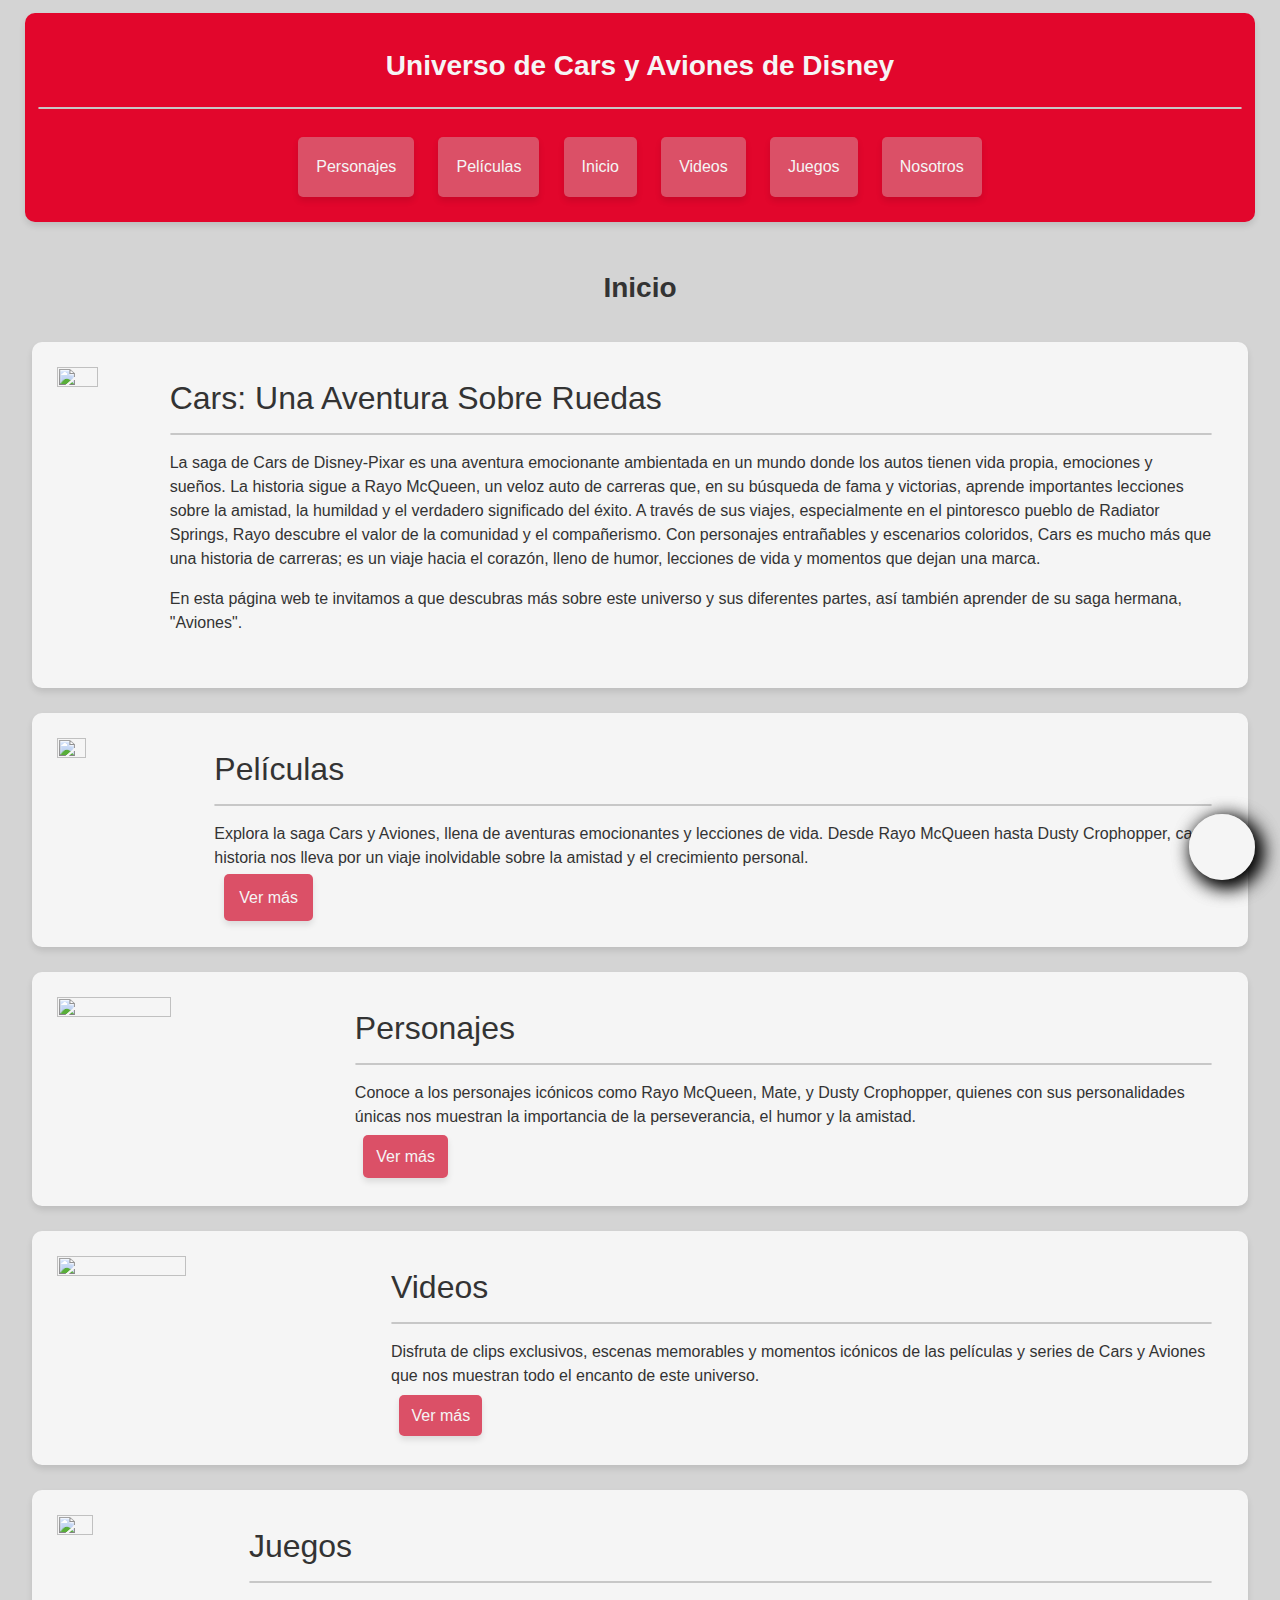
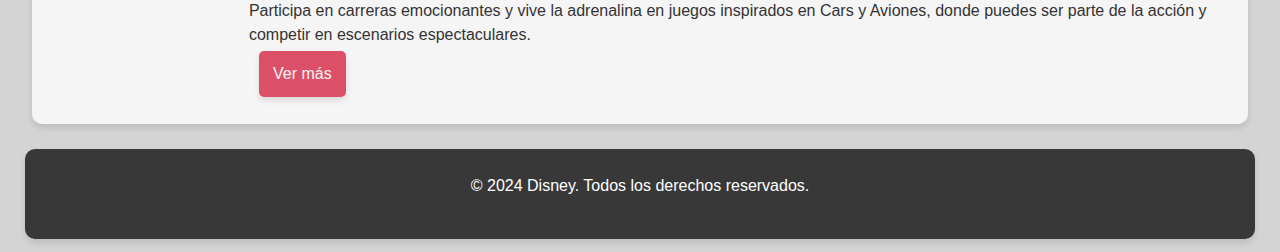
==== index.html @ 8ee9c665 "Add files via upload" ====
<!DOCTYPE html>
<html lang="es">
<head>
    <meta charset="UTF-8">
    <meta name="viewport" content="width=device-width, initial-scale=1.0">
    <title>Universo de Cars y Aviones - Disney</title>
    <link rel="stylesheet" href="https://stackpath.bootstrapcdn.com/bootstrap/4.3.1/css/bootstrap.min.css" integrity="sha384-ggOyR0iXCbMQv3Xipma34MD+dH/1fQ784/j6cY/iJTQUOhcWr7x9JvoRxT2MZw1T" crossorigin="anonymous">
    <link rel="stylesheet" href="css/style.css">
</head>
<body>
    <header id="inicio">
        <h1>Universo de Cars y Aviones de Disney</h1>
        <hr>
        <nav>
            <a href="personajes.html">Personajes</a>
            <a href="peliculas.html">Películas</a>
            <a href="index.html">Inicio</a>
            <a href="videos.html">Videos</a>
            <a href="juegos.html">Juegos</a>
            <a href="nosotros.html">Nosotros</a>
        </nav>
    </header>
    
<br>
    <main>
        <h1>Inicio</h1>
<section>
    <img src="img/3caa115554f44216154adaed787e1610.jpg" width="41%" height="31%">
    <div>
        <h2>Cars: Una Aventura Sobre Ruedas</h2>
        <hr>
        <p>La saga de Cars de Disney-Pixar es una aventura emocionante ambientada en un mundo donde los autos tienen vida propia, emociones y sueños. La historia sigue a Rayo McQueen, un veloz auto de carreras que, en su búsqueda de fama y victorias, aprende importantes lecciones sobre la amistad, la humildad y el verdadero significado del éxito. A través de sus viajes, especialmente en el pintoresco pueblo de Radiator Springs, Rayo descubre el valor de la comunidad y el compañerismo. Con personajes entrañables y escenarios coloridos, Cars es mucho más que una historia de carreras; es un viaje hacia el corazón, lleno de humor, lecciones de vida y momentos que dejan una marca.</p>
        <p>En esta página web te invitamos a que descubras más sobre este universo y sus diferentes partes, así también aprender de su saga hermana, "Aviones".</p>
    </div>
</section>

<section id="peliculas">
    <img src="img/poster1.jpg" width="20%" height="40%">
    <div>
        <h2>Películas</h2>
        <hr>
        <p>Explora la saga Cars y Aviones, llena de aventuras emocionantes y lecciones de vida. Desde Rayo McQueen hasta Dusty Crophopper, cada historia nos lleva por un viaje inolvidable sobre la amistad y el crecimiento personal.</p>
        <a href="peliculas.html">Ver más</a>
    </div>
</section>

<section id="personajes">
    <img src="img/personajes.jpg" width="40%" height="40%">
    <div>
        <h2>Personajes</h2>
        <hr>
        <p>Conoce a los personajes icónicos como Rayo McQueen, Mate, y Dusty Crophopper, quienes con sus personalidades únicas nos muestran la importancia de la perseverancia, el humor y la amistad.</p>
        <a href="personajes.html">Ver más</a>
    </div>
</section>

<section id="videos">
    <img src="img/gif cars.gif" width="40%" height="20%">
    <div>
        <h2>Videos</h2>
        <hr>
        <p>Disfruta de clips exclusivos, escenas memorables y momentos icónicos de las películas y series de Cars y Aviones que nos muestran todo el encanto de este universo.</p>
        <a href="videos.html">Ver más</a>
    </div>
</section>

<section id="juegos">
    <img src="img/carsraceorama.jpg" width="20%" height="40%">
    <div>
        <h2>Juegos</h2>
        <hr>
        <p>Participa en carreras emocionantes y vive la adrenalina en juegos inspirados en Cars y Aviones, donde puedes ser parte de la acción y competir en escenarios espectaculares.</p>
        <a href="juegos.html">Ver más</a>
    </div>
</section>

    </main>
    <footer>
        <p>&copy; 2024 Disney. Todos los derechos reservados.</p>
    </footer>
    <button id="back-to-top" onclick="location.href='#inicio'"></button>
<button id="back-to-top" onclick="location.href='#inicio'"></button></body>
</html>
---- css/style.css ----
body {
    font-family: Arial, sans-serif;
    background-color: #d4d4d4;
    color: #333;
    padding: 1%;
    display: flex;
    align-items: center;
    flex-direction: column;
    background-image: url("https://www.transparenttextures.com/patterns/asfalt-dark.png");
}

h1 {
    font-size: 28px;
    margin: 2%;
    font-weight: bolder;
}

hr {
    border: #c7c7c7, 1.5px, solid;
    border-radius: 10px;
}

div {
    margin: 1%
}

header {
    width: 98%;
    background-color: #E2062C;
    color: whitesmoke;
    text-align: center;
    padding: 1%;
    border-radius: 10px;
    box-shadow: 0 4px 6px rgba(0, 0, 0, 0.1);
}

nav {
    display: flex;
    justify-content: center;
    flex-wrap: wrap;
}


a {
    margin: 1%;
    text-overflow: ellipsis;
    color: whitesmoke;
    background-color: #db5067;
    padding: 1.5%;
    border-radius: 5px;
    box-shadow: 0 4px 6px rgba(0, 0, 0, 0.1);
    text-decoration: none;
    text-align: center;
    transition: background-color 0.3s ease;
}

a:hover {
    background-color: #ee2e4e;
    color: white;
    text-decoration: none;
}


main {
    width: 100%;
    display: flex;
    align-items: center;
    flex-direction: column;
    gap: 1%;
}

section {
    display: inline-flex;
    width: 97%;
    margin: 1% auto;
    background-color: whitesmoke;
    padding: 2%;
    border-radius: 10px;
    box-shadow: 0 4px 6px rgba(0, 0, 0, 0.1);
    word-wrap: break-word;
}

.nosotros {
    display: flex;
    align-items: center;
    gap: 15px;
}

.movie-poster {
    width: 25%;
    aspect-ratio: 2 / 3;
    margin: 0 5px;
    transition: transform 0.3s ease;
    transform-origin: center bottom;
    transform: perspective(800px) rotateX(5deg);
}

.movie-poster:hover {
    transform: perspective(800px) rotateX(12deg);
    box-shadow: 4 10px 13px rgba(0, 0, 0, 0.1);

}

.infoimg {
    width: 100%;
    min-width: 240px;
    max-width: 240px;
    height: auto;
    display: block;
    margin: 0 auto;
}


.custom-carousel-control {
    align-self: center;
    width: 40px;
    height: 40px;
    background-size: 80%;
}

@media (max-width: 768px) {
    .movie-poster {
        width: 40%;
    }
}

footer {
    border-radius: 10px;
    width: 98%;
    background-color: #383838;
    color: white;
    text-align: center;
    padding: 2%;
    margin-top: 1%;
    box-shadow: 0 4px 6px rgba(0, 0, 0, 0.1);
}

.video {
    display: flex;
    justify-content: space-between;
}

#back-to-top {
    position: fixed;
    bottom: 20px;
    right: 25px;
    width: 50px;
    height: 50px;
    background: url("../img/flecha.png");
    background-size: contain;
    background-repeat: no-repeat;
    border: solid 20px whitesmoke;
    cursor: pointer;
    padding: 1%;
    border-radius: 100%;
    background-color: whitesmoke;
    filter: drop-shadow(5px 5px 10px #000000);
    transition: 0.5s;
}

#back-to-top:hover {
    padding: 1.5%;
    box-shadow: 40px 50px 102px 4px rgba(0, 0, 0, 0.75);
}
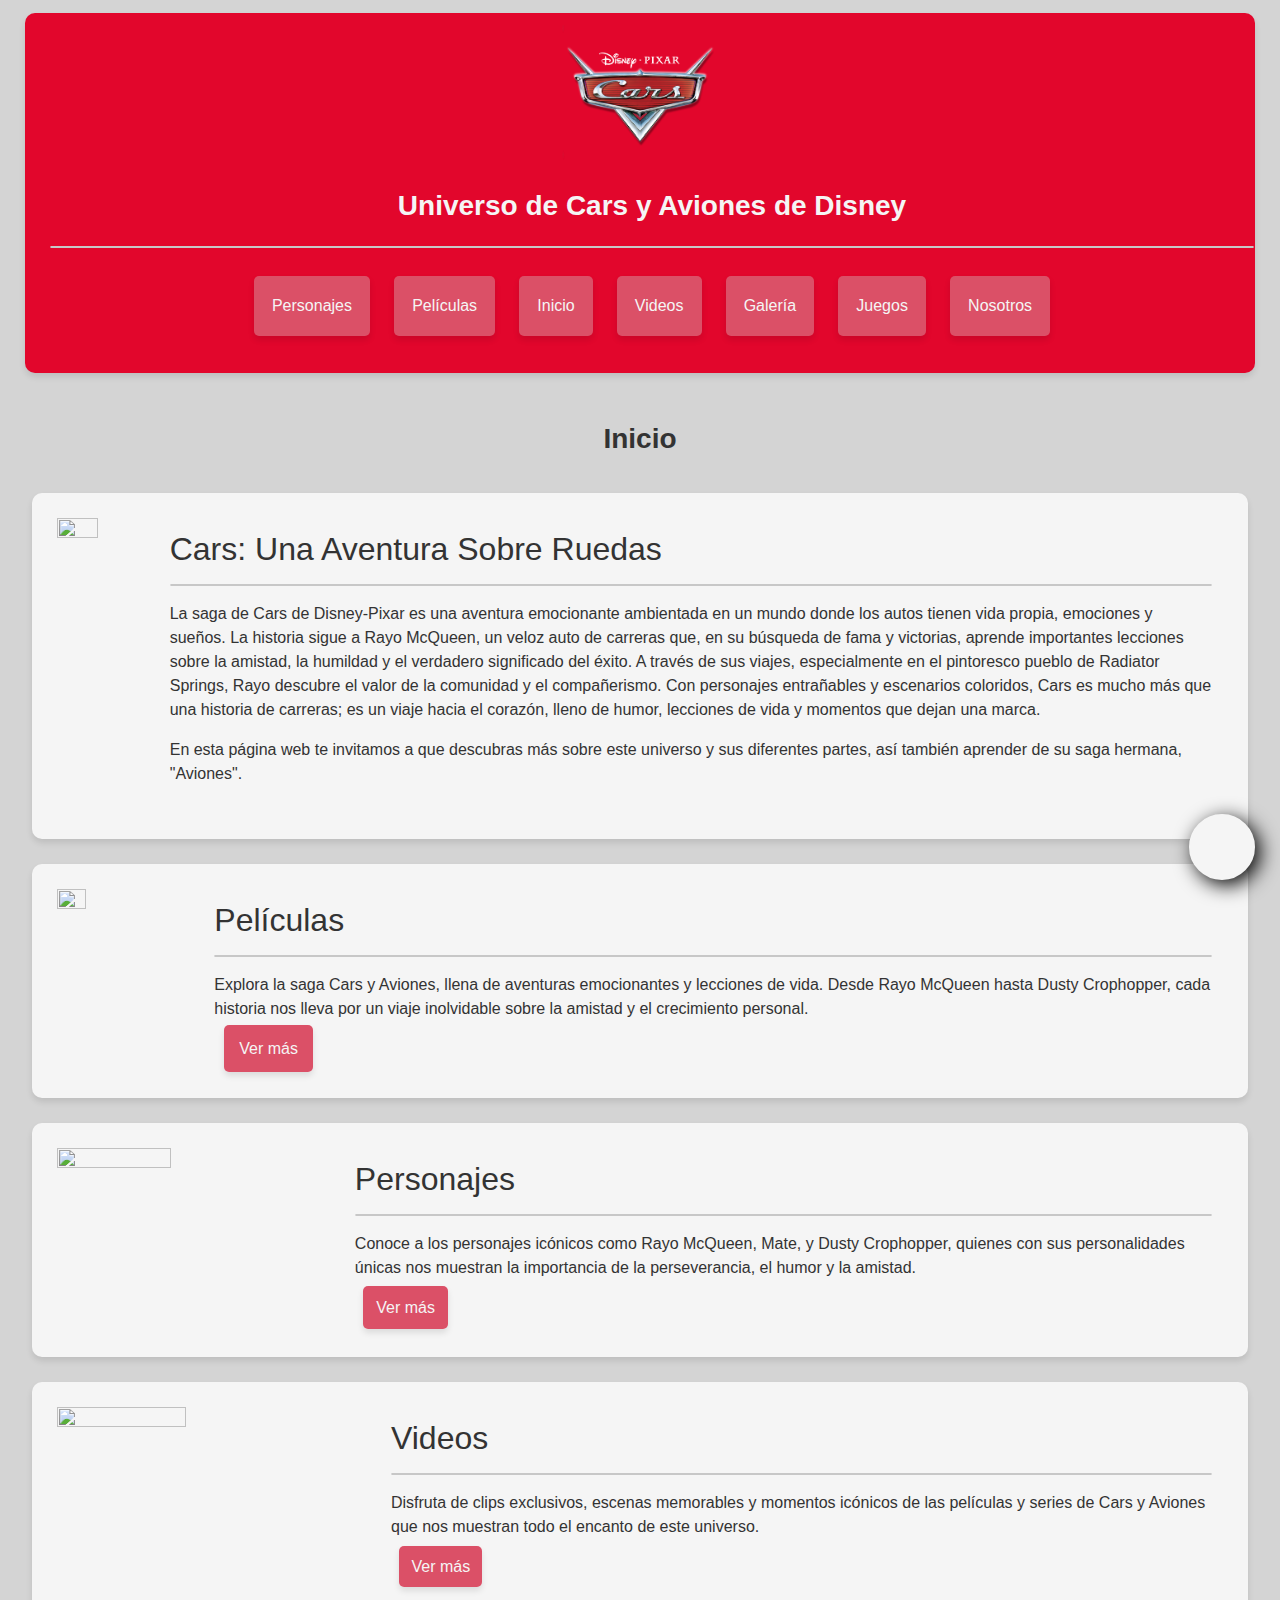
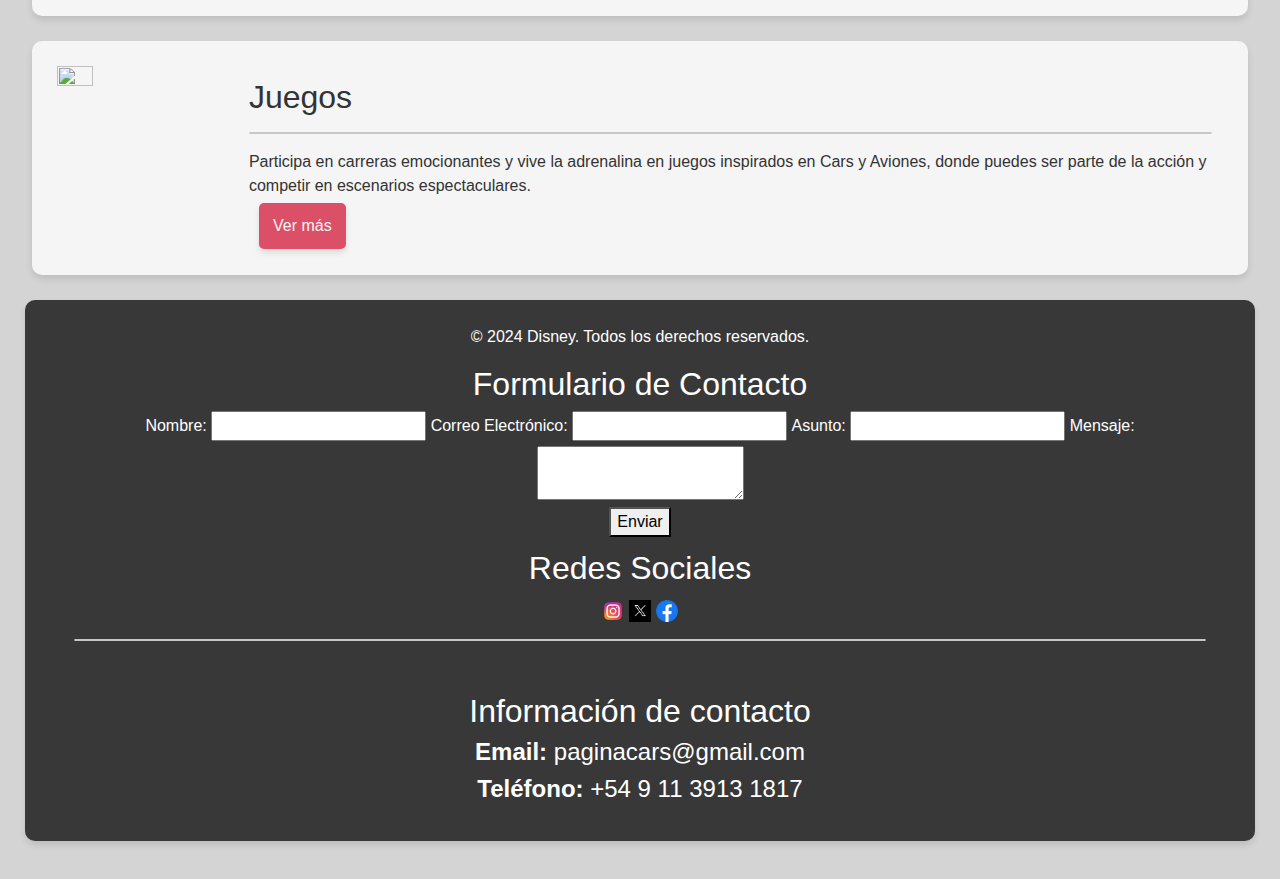
==== commit 4fcdde19: "Add files via upload" ====
--- a/index.html
+++ b/index.html
@@ -6,9 +6,24 @@
     <title>Universo de Cars y Aviones - Disney</title>
     <link rel="stylesheet" href="https://stackpath.bootstrapcdn.com/bootstrap/4.3.1/css/bootstrap.min.css" integrity="sha384-ggOyR0iXCbMQv3Xipma34MD+dH/1fQ784/j6cY/iJTQUOhcWr7x9JvoRxT2MZw1T" crossorigin="anonymous">
     <link rel="stylesheet" href="css/style.css">
+    <script>
+        window.addEventListener("scroll", function() {
+    const element = document.getElementById("myElement");
+    const scrollPosition = window.scrollY;
+
+    if (scrollPosition > 300) {
+        element.classList.add("visible");
+    } else {
+        element.classList.remove("visible");
+    }
+});
+
+    </script>
 </head>
 <body>
     <header id="inicio">
+        <img src="img/disney-and-pixar-cars.svg" width="13%" height="auto">
+        <div style="width: 100%;">
         <h1>Universo de Cars y Aviones de Disney</h1>
         <hr>
         <nav>
@@ -16,9 +31,12 @@
             <a href="peliculas.html">Películas</a>
             <a href="index.html">Inicio</a>
             <a href="videos.html">Videos</a>
+            <a href="galeria.html">Galería</a>
             <a href="juegos.html">Juegos</a>
             <a href="nosotros.html">Nosotros</a>
+            
         </nav>
+    </div>
     </header>
     
 <br>
@@ -77,7 +95,46 @@
     </main>
     <footer>
         <p>&copy; 2024 Disney. Todos los derechos reservados.</p>
+       
+        <div class="form-container">
+
+            <form action="index.html" method="post">
+                <h2>Formulario de Contacto</h2>
+                    <label for="name">Nombre:</label>
+                    <input type="text" id="name" name="name" required>
+               
+                    <label for="email">Correo Electrónico:</label>
+                    <input type="email" id="email" name="email" required>
+                
+                    <label for="subject">Asunto:</label>
+                    <input type="text" id="subject" name="subject" required>
+              
+                    <label for="message">Mensaje:</label>
+                    <textarea id="message" name="message" required></textarea><br>  
+                
+                    <button type="submit">Enviar</button>
+            </form>
+
+            <div class="tarjeta">
+                <h2>Redes Sociales</h2>
+
+                <div class="redes">
+                    <img src="img/igpiola.png" alt="" width="2%">
+
+                        <img src="img/X.jpg" alt="" width="2%">
+                    
+                        <img src="img/face.png" alt="" width="2%">
+                </div>
+                <hr><br>
+                <div>
+                    <h2>Información de contacto</h2>
+                    <h4><b>Email: </b>paginacars@gmail.com</h4>
+                    <h4><b>Teléfono: </b>+54 9 11 3913 1817</h4>
+                </div>
+            </div>
     </footer>
-    <button id="back-to-top" onclick="location.href='#inicio'"></button>
-<button id="back-to-top" onclick="location.href='#inicio'"></button></body>
+    <div class="hidden" id="myElement">
+        <button id="back-to-top" onclick="location.href='#inicio'"></button>
+    </div>
+</body>
 </html>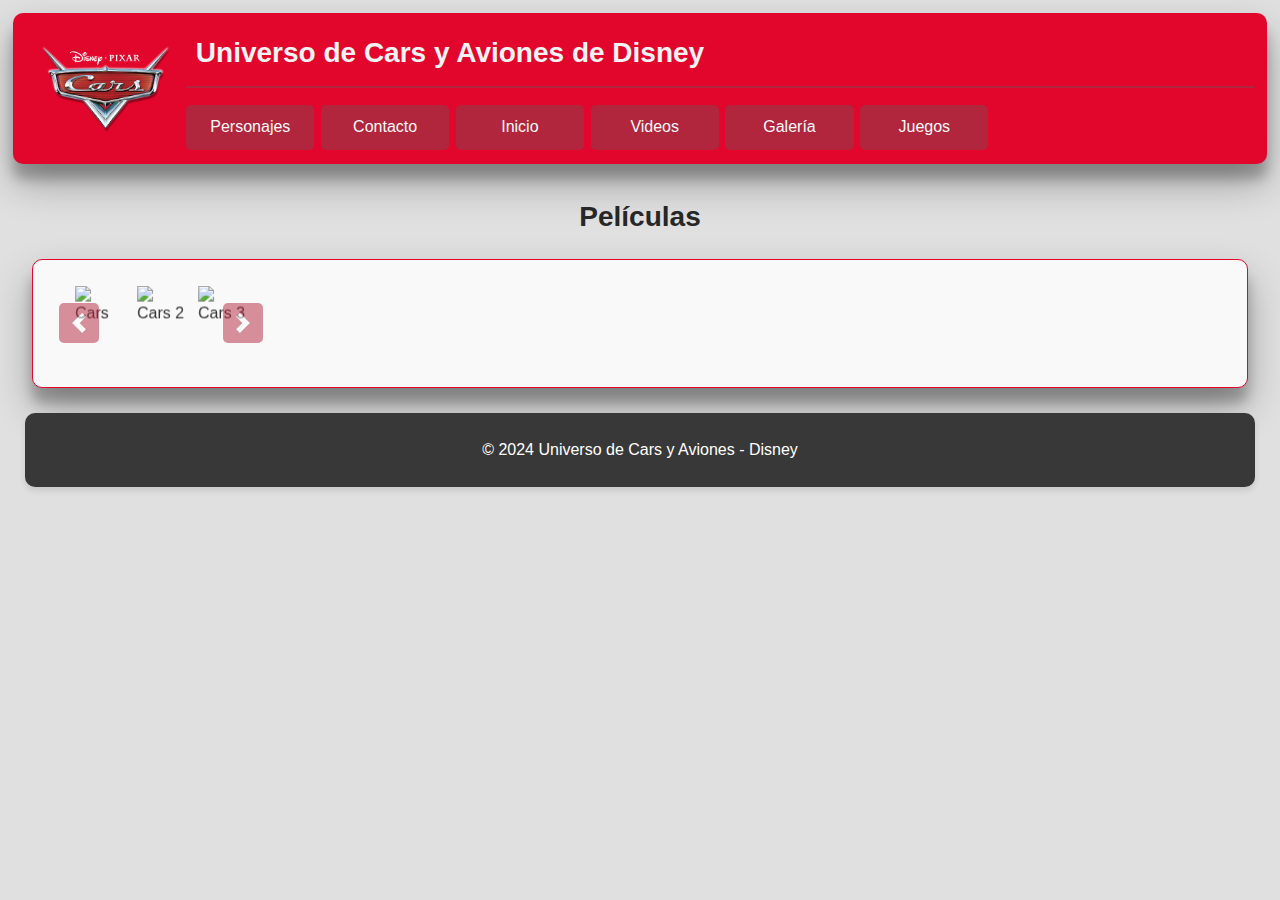
==== commit e4dada65: "Add files via upload" ====
--- a/index.html
+++ b/index.html
@@ -1,140 +1,87 @@
 <!DOCTYPE html>
 <html lang="es">
+
 <head>
     <meta charset="UTF-8">
     <meta name="viewport" content="width=device-width, initial-scale=1.0">
     <title>Universo de Cars y Aviones - Disney</title>
-    <link rel="stylesheet" href="https://stackpath.bootstrapcdn.com/bootstrap/4.3.1/css/bootstrap.min.css" integrity="sha384-ggOyR0iXCbMQv3Xipma34MD+dH/1fQ784/j6cY/iJTQUOhcWr7x9JvoRxT2MZw1T" crossorigin="anonymous">
+    <link rel="stylesheet" href="https://stackpath.bootstrapcdn.com/bootstrap/4.3.1/css/bootstrap.min.css"
+        integrity="sha384-ggOyR0iXCbMQv3Xipma34MD+dH/1fQ784/j6cY/iJTQUOhcWr7x9JvoRxT2MZw1T" crossorigin="anonymous">
     <link rel="stylesheet" href="css/style.css">
-    <script>
-        window.addEventListener("scroll", function() {
-    const element = document.getElementById("myElement");
-    const scrollPosition = window.scrollY;
+</head>
 
-    if (scrollPosition > 300) {
-        element.classList.add("visible");
-    } else {
-        element.classList.remove("visible");
-    }
-});
-
-    </script>
-</head>
 <body>
     <header id="inicio">
         <img src="img/disney-and-pixar-cars.svg" width="13%" height="auto">
         <div style="width: 100%;">
-        <h1>Universo de Cars y Aviones de Disney</h1>
-        <hr>
-        <nav>
-            <a href="personajes.html">Personajes</a>
-            <a href="peliculas.html">Películas</a>
-            <a href="index.html">Inicio</a>
-            <a href="videos.html">Videos</a>
-            <a href="galeria.html">Galería</a>
-            <a href="juegos.html">Juegos</a>
-            <a href="nosotros.html">Nosotros</a>
-            
-        </nav>
-    </div>
+            <h1>Universo de Cars y Aviones de Disney</h1>
+            <hr>
+            <nav>
+                <a href="personajes.html">Personajes</a>
+                <a href="contacto.html">Contacto</a>
+                <a href="index.html">Inicio</a>
+                <a href="videos.html">Videos</a>
+                <a href="galeria.html">Galería</a>
+                <a href="juegos.html">Juegos</a>
+            </nav>
+        </div>
     </header>
-    
-<br>
+    <br>
     <main>
-        <h1>Inicio</h1>
-<section>
-    <img src="img/3caa115554f44216154adaed787e1610.jpg" width="41%" height="31%">
-    <div>
-        <h2>Cars: Una Aventura Sobre Ruedas</h2>
-        <hr>
-        <p>La saga de Cars de Disney-Pixar es una aventura emocionante ambientada en un mundo donde los autos tienen vida propia, emociones y sueños. La historia sigue a Rayo McQueen, un veloz auto de carreras que, en su búsqueda de fama y victorias, aprende importantes lecciones sobre la amistad, la humildad y el verdadero significado del éxito. A través de sus viajes, especialmente en el pintoresco pueblo de Radiator Springs, Rayo descubre el valor de la comunidad y el compañerismo. Con personajes entrañables y escenarios coloridos, Cars es mucho más que una historia de carreras; es un viaje hacia el corazón, lleno de humor, lecciones de vida y momentos que dejan una marca.</p>
-        <p>En esta página web te invitamos a que descubras más sobre este universo y sus diferentes partes, así también aprender de su saga hermana, "Aviones".</p>
-    </div>
-</section>
+        <h1>Películas</h1>
+        <section>
+            <div id="movieCarousel" class="carousel slide" data-bs-ride="carousel">
+                <div class="carousel-inner">
+                    <div class="carousel-item active">
+                        <div class="d-flex justify-content-center">
+                            <img src="img/cars.jpg" class="movie-poster" alt="Cars"
+                                onclick="window.location.href='cars.html'">
+                            <img src="img/cars2.webp" class="movie-poster" alt="Cars 2"
+                                onclick="window.location.href='cars2.html'">
+                            <img src="img/cars3.jpg" class="movie-poster" alt="Cars 3"
+                                onclick="window.location.href='cars3.html'">
+                        </div>
+                    </div>
+                    <div class="carousel-item">
+                        <div class="d-flex justify-content-center">
+                            <img src="img/aviones.jpg" class="movie-poster" alt="Aviones"
+                                onclick="window.location.href='aviones.html'">
+                            <img src="img/aviones2.jpg" class="movie-poster" alt="Aviones 2: Equipo de Rescate"
+                                onclick="window.location.href='aviones2.html'">
+                        </div>
+                    </div>
+                </div>
+                <a class="carousel-control-prev custom-carousel-control" href="#movieCarousel" role="button"
+                    data-slide="prev">
+                    <span class="carousel-control-prev-icon" aria-hidden="true"></span>
+                    <span class="sr-only">Previous</span>
+                </a>
+                <a class="carousel-control-next custom-carousel-control" href="#movieCarousel" role="button"
+                    data-slide="next">
+                    <span class="carousel-control-next-icon" aria-hidden="true"></span>
+                    <span class="sr-only">Next</span>
+                </a>
+            </div>
+        </section>
+    </main>
 
-<section id="peliculas">
-    <img src="img/poster1.jpg" width="20%" height="40%">
-    <div>
-        <h2>Películas</h2>
-        <hr>
-        <p>Explora la saga Cars y Aviones, llena de aventuras emocionantes y lecciones de vida. Desde Rayo McQueen hasta Dusty Crophopper, cada historia nos lleva por un viaje inolvidable sobre la amistad y el crecimiento personal.</p>
-        <a href="peliculas.html">Ver más</a>
-    </div>
-</section>
+    <footer>
+        &copy; 2024 Universo de Cars y Aviones - Disney
+    </footer>
 
-<section id="personajes">
-    <img src="img/personajes.jpg" width="40%" height="40%">
-    <div>
-        <h2>Personajes</h2>
-        <hr>
-        <p>Conoce a los personajes icónicos como Rayo McQueen, Mate, y Dusty Crophopper, quienes con sus personalidades únicas nos muestran la importancia de la perseverancia, el humor y la amistad.</p>
-        <a href="personajes.html">Ver más</a>
-    </div>
-</section>
-
-<section id="videos">
-    <img src="img/gif cars.gif" width="40%" height="20%">
-    <div>
-        <h2>Videos</h2>
-        <hr>
-        <p>Disfruta de clips exclusivos, escenas memorables y momentos icónicos de las películas y series de Cars y Aviones que nos muestran todo el encanto de este universo.</p>
-        <a href="videos.html">Ver más</a>
-    </div>
-</section>
-
-<section id="juegos">
-    <img src="img/carsraceorama.jpg" width="20%" height="40%">
-    <div>
-        <h2>Juegos</h2>
-        <hr>
-        <p>Participa en carreras emocionantes y vive la adrenalina en juegos inspirados en Cars y Aviones, donde puedes ser parte de la acción y competir en escenarios espectaculares.</p>
-        <a href="juegos.html">Ver más</a>
-    </div>
-</section>
-
-    </main>
-    <footer>
-        <p>&copy; 2024 Disney. Todos los derechos reservados.</p>
-       
-        <div class="form-container">
-
-            <form action="index.html" method="post">
-                <h2>Formulario de Contacto</h2>
-                    <label for="name">Nombre:</label>
-                    <input type="text" id="name" name="name" required>
-               
-                    <label for="email">Correo Electrónico:</label>
-                    <input type="email" id="email" name="email" required>
-                
-                    <label for="subject">Asunto:</label>
-                    <input type="text" id="subject" name="subject" required>
-              
-                    <label for="message">Mensaje:</label>
-                    <textarea id="message" name="message" required></textarea><br>  
-                
-                    <button type="submit">Enviar</button>
-            </form>
-
-            <div class="tarjeta">
-                <h2>Redes Sociales</h2>
-
-                <div class="redes">
-                    <img src="img/igpiola.png" alt="" width="2%">
-
-                        <img src="img/X.jpg" alt="" width="2%">
-                    
-                        <img src="img/face.png" alt="" width="2%">
-                </div>
-                <hr><br>
-                <div>
-                    <h2>Información de contacto</h2>
-                    <h4><b>Email: </b>paginacars@gmail.com</h4>
-                    <h4><b>Teléfono: </b>+54 9 11 3913 1817</h4>
-                </div>
-            </div>
-    </footer>
+    <script src="https://code.jquery.com/jquery-3.3.1.slim.min.js"
+        integrity="sha384-q8i/X+965DzO0rT7abK41JStQIAqVgRVzpbzo5smXKp4YfRvH+8abtTE1Pi6jizo"
+        crossorigin="anonymous"></script>
+    <script src="https://cdnjs.cloudflare.com/ajax/libs/popper.js/1.14.7/umd/popper.min.js"
+        integrity="sha384-UO2eT0CpHqdSJQ6hJty5KVphtPhzWj9WO1clHTMGa3JDZwrnQq4sF86dIHNDz0W1"
+        crossorigin="anonymous"></script>
+    <script src="https://stackpath.bootstrapcdn.com/bootstrap/4.3.1/js/bootstrap.min.js"
+        integrity="sha384-JjSmVgyd0p3pXB1rRibZUAYoIIy6OrQ6VrjIEaFf/nJGzIxFDsf4x0xIM+B07jRM"
+        crossorigin="anonymous"></script>
     <div class="hidden" id="myElement">
         <button id="back-to-top" onclick="location.href='#inicio'"></button>
     </div>
 </body>
+</body>
+
 </html>--- a/css/style.css
+++ b/css/style.css
@@ -1,6 +1,6 @@
 body {
     font-family: Arial, sans-serif;
-    background-color: #d4d4d4;
+    background-color: #e0e0e0;
     color: #333;
     padding: 1%;
     display: flex;
@@ -11,55 +11,56 @@
 
 h1 {
     font-size: 28px;
-    margin: 2%;
+    margin: 1%;
     font-weight: bolder;
-}
-
-hr {
-    border: #c7c7c7, 1.5px, solid;
-    border-radius: 10px;
-}
-
-div {
-    margin: 1%
+    color: #272727;
 }
 
 header {
-    width: 98%;
-    background-color: #E2062C;
-    color: whitesmoke;
-    text-align: center;
+    display: flex;
+    width: 100%;
+    background-color: #e2062c;
+    color: #f9f9f9;
     padding: 1%;
     border-radius: 10px;
-    box-shadow: 0 4px 6px rgba(0, 0, 0, 0.1);
-}
-
-nav {
-    display: flex;
-    justify-content: center;
-    flex-wrap: wrap;
-}
-
+    box-shadow: rgba(0, 0, 0, 0.3) 0px 19px 38px, rgba(0, 0, 0, 0.22) 0px 15px 12px;
+    justify-content: flex-start;
+}
+
+header h1 {
+    color: #f3f3f3;
+}
+
+img {
+    padding: 0% 1%;
+}
 
 a {
-    margin: 1%;
-    text-overflow: ellipsis;
-    color: whitesmoke;
-    background-color: #db5067;
-    padding: 1.5%;
+    display: inline-block;
+    min-width: 12%;
+    color: #f9f9f9;
+    background-color: #b1253d;
+    padding: 1%;
+    margin: 1px;
     border-radius: 5px;
-    box-shadow: 0 4px 6px rgba(0, 0, 0, 0.1);
     text-decoration: none;
     text-align: center;
-    transition: background-color 0.3s ease;
+    transition: transform 0.3s ease, background-color 0.3s ease, color 0.3s ease;
 }
 
 a:hover {
-    background-color: #ee2e4e;
-    color: white;
-    text-decoration: none;
-}
-
+    background-color: #ff4d6b;
+    color: #ffffff;
+    transform: scale(1.05);
+    box-shadow: rgba(17, 17, 26, 0.1) 0px 4px 16px, rgba(17, 17, 26, 0.1) 0px 8px 24px, rgba(17, 17, 26, 0.1) 0px 16px 56px;
+
+}
+
+hr {
+    border-width: 2px;
+    border-radius: 2px;
+    border-color: #b1253d;
+}
 
 main {
     width: 100%;
@@ -73,17 +74,46 @@
     display: inline-flex;
     width: 97%;
     margin: 1% auto;
-    background-color: whitesmoke;
+    background-color: #f9f9f9;
     padding: 2%;
     border-radius: 10px;
-    box-shadow: 0 4px 6px rgba(0, 0, 0, 0.1);
-    word-wrap: break-word;
+    box-shadow: rgba(0, 0, 0, 0.3) 0px 19px 38px, rgba(0, 0, 0, 0.22) 0px 15px 12px;
+    color: #333;
+    border: #e2062c 1px, solid;
 }
 
 .nosotros {
     display: flex;
     align-items: center;
     gap: 15px;
+}
+
+.personajes {
+    display: flex;
+    flex-wrap: wrap;
+    gap: 10px;
+    width: 100%;
+}
+
+.personaje {
+    width: 48%;
+    overflow: hidden;
+    transition: transform 0.4s ease;
+    padding: 10px;
+    box-sizing: border-box;
+    position: relative;
+}
+
+.personaje:hover {
+    transform: scale(1.05);
+    z-index: 1;
+}
+
+.personaje img {
+    float: left;
+    margin: 0 15px 10px 0;
+    width: 40%;
+    height: auto;
 }
 
 .movie-poster {
@@ -98,7 +128,6 @@
 .movie-poster:hover {
     transform: perspective(800px) rotateX(12deg);
     box-shadow: 4 10px 13px rgba(0, 0, 0, 0.1);
-
 }
 
 .infoimg {
@@ -107,9 +136,8 @@
     max-width: 240px;
     height: auto;
     display: block;
-    margin: 0 auto;
-}
-
+    margin: 10px;
+}
 
 .custom-carousel-control {
     align-self: center;
@@ -118,26 +146,35 @@
     background-size: 80%;
 }
 
-@media (max-width: 768px) {
-    .movie-poster {
-        width: 40%;
-    }
-}
-
-footer {
-    border-radius: 10px;
-    width: 98%;
-    background-color: #383838;
-    color: white;
-    text-align: center;
-    padding: 2%;
-    margin-top: 1%;
-    box-shadow: 0 4px 6px rgba(0, 0, 0, 0.1);
-}
-
 .video {
     display: flex;
     justify-content: space-between;
+}
+
+.gallery-container ul {
+    columns: 230px;
+    column-gap: 5px;
+}
+
+.gallery-container li {
+    break-inside: avoid;
+    margin-bottom: 15px;
+    border-radius: 8px;
+    overflow: hidden;
+}
+
+.gallery-container img {
+    width: 100%;
+    height: auto;
+    max-width: 100%;
+    max-height: 100%;
+    object-fit: cover;
+    border-radius: 5px;
+    transition: transform 0.3s ease;
+}
+
+.gallery-container img:hover {
+    transform: scale(1.05);
 }
 
 #back-to-top {
@@ -158,7 +195,111 @@
     transition: 0.5s;
 }
 
+
 #back-to-top:hover {
-    padding: 1.5%;
-    box-shadow: 40px 50px 102px 4px rgba(0, 0, 0, 0.75);
+    transform: scale(1.1);
+}
+
+.hidden {
+    opacity: 0;
+    transition: opacity 0.5s ease-in-out;
+}
+
+.visible {
+    opacity: 1;
+}
+
+@media (max-width: 768px) {
+    .movie-poster {
+        width: 40%;
+    }
+}
+
+footer {
+    border-radius: 10px;
+    width: 98%;
+    background-color: #383838;
+    color: white;
+    text-align: center;
+    margin-top: 1%;
+    box-shadow: 0 4px 6px rgba(0, 0, 0, 0.1);
+    overflow-wrap:normal;
+    flex-wrap: wrap;
+    padding: 2%;
+}
+
+.form-container {
+    display: flex;
+    justify-content: space-around;
+    flex-wrap: wrap;
+
+}
+
+form {
+    display: flex;
+    flex-direction: column;
+    height: auto;
+    width: 50%;
+    background-color: #f9f9f9;
+    padding: 2%;
+    border-radius: 10px;
+    box-shadow: rgba(0, 0, 0, 0.3) 0px 19px 38px, rgba(0, 0, 0, 0.22) 0px 15px 12px;
+    color: #333;
+    border: #e2062c 1px, solid;
+}
+
+label,
+button {
+    margin-top: 3%;
+    font-weight: bold;
+}
+
+button {
+    color: #f9f9f9;
+    background-color: #b1253d;
+    padding: 2%;
+    border-radius: 5px;
+    border: none;
+}
+
+button:hover {
+    transition: transform 0.3s ease, background-color 0.3s ease, color 0.3s ease;
+    background-color: #ff4d6b;
+    color: #ffffff;
+    transform: scale(1.05);
+    box-shadow: rgba(17, 17, 26, 0.1) 0px 4px 16px, rgba(17, 17, 26, 0.1) 0px 8px 24px, rgba(17, 17, 26, 0.1) 0px 16px 56px;
+}
+
+
+.tarjeta {
+    display: flex;
+    flex-direction: column;
+    align-items: center;
+    width: 50%;
+    justify-content: space-evenly;
+    text-align: center;
+    word-break: break-all;
+}
+
+.tarjeta .redes {
+    display: flex;
+    gap: 10px;
+    flex-wrap: wrap;
+    justify-content: center;
+
+}
+
+.tarjeta .redes img {
+    justify-content: center;
+    width: 10%;
+    min-width: 70px;
+    height: auto;
+    cursor: pointer;
+    transition: transform 0.5s ;
+    filter: drop-shadow(2px 3px 5px #000000);
+}
+
+.tarjeta .redes img:hover {
+    transform: scale(1.1);
+    filter: drop-shadow(5px 5px 10px #000000);
 }